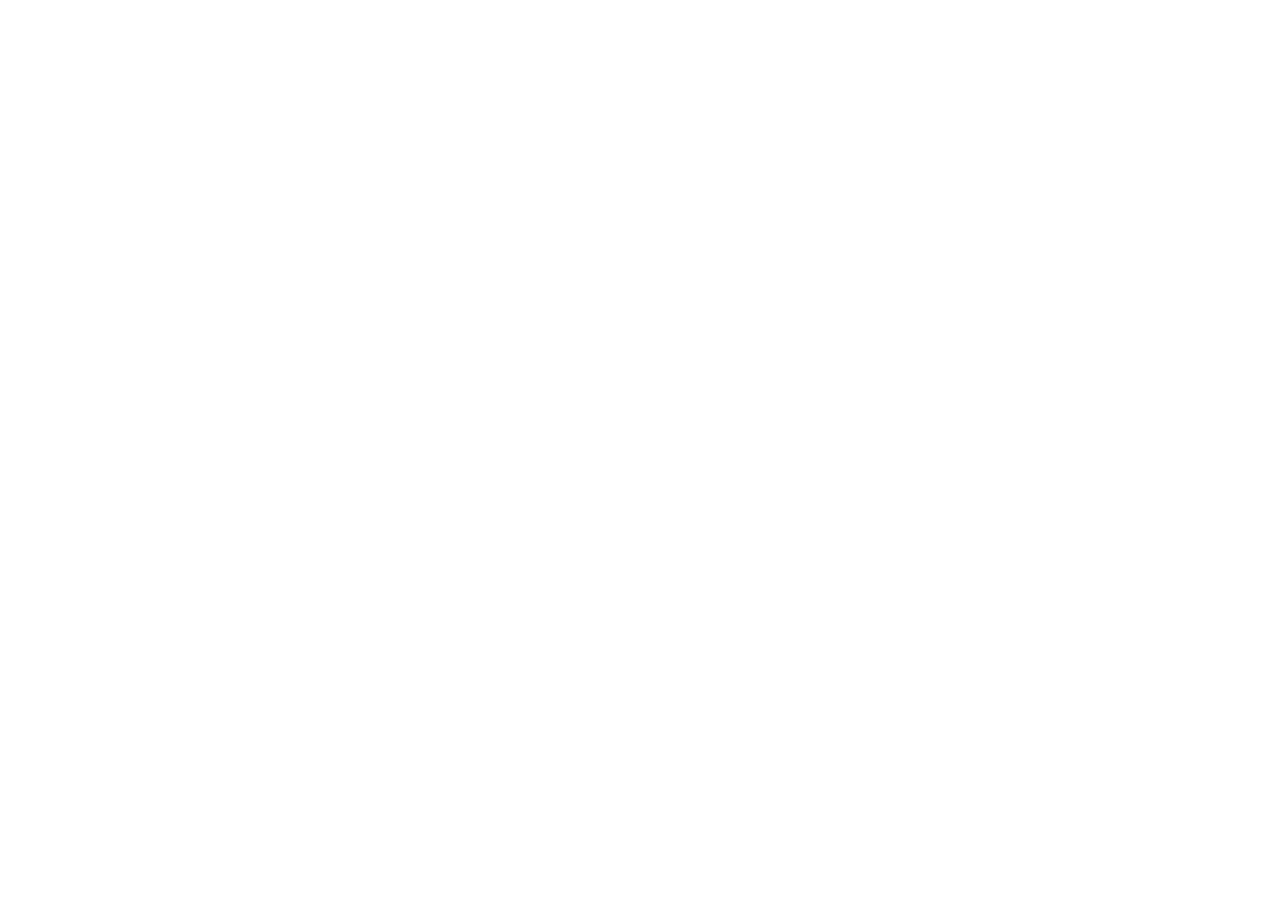
==== componentes/login/login.html @ 2a8022bd "se completa la configuracion general" ====
<!DOCTYPE html>
<html lang="en">
<head>
    <meta charset="UTF-8">
    <meta name="viewport" content="width=device-width, initial-scale=1.0">
    <title>login</title>
</head>
<body>
    
</body>
</html>
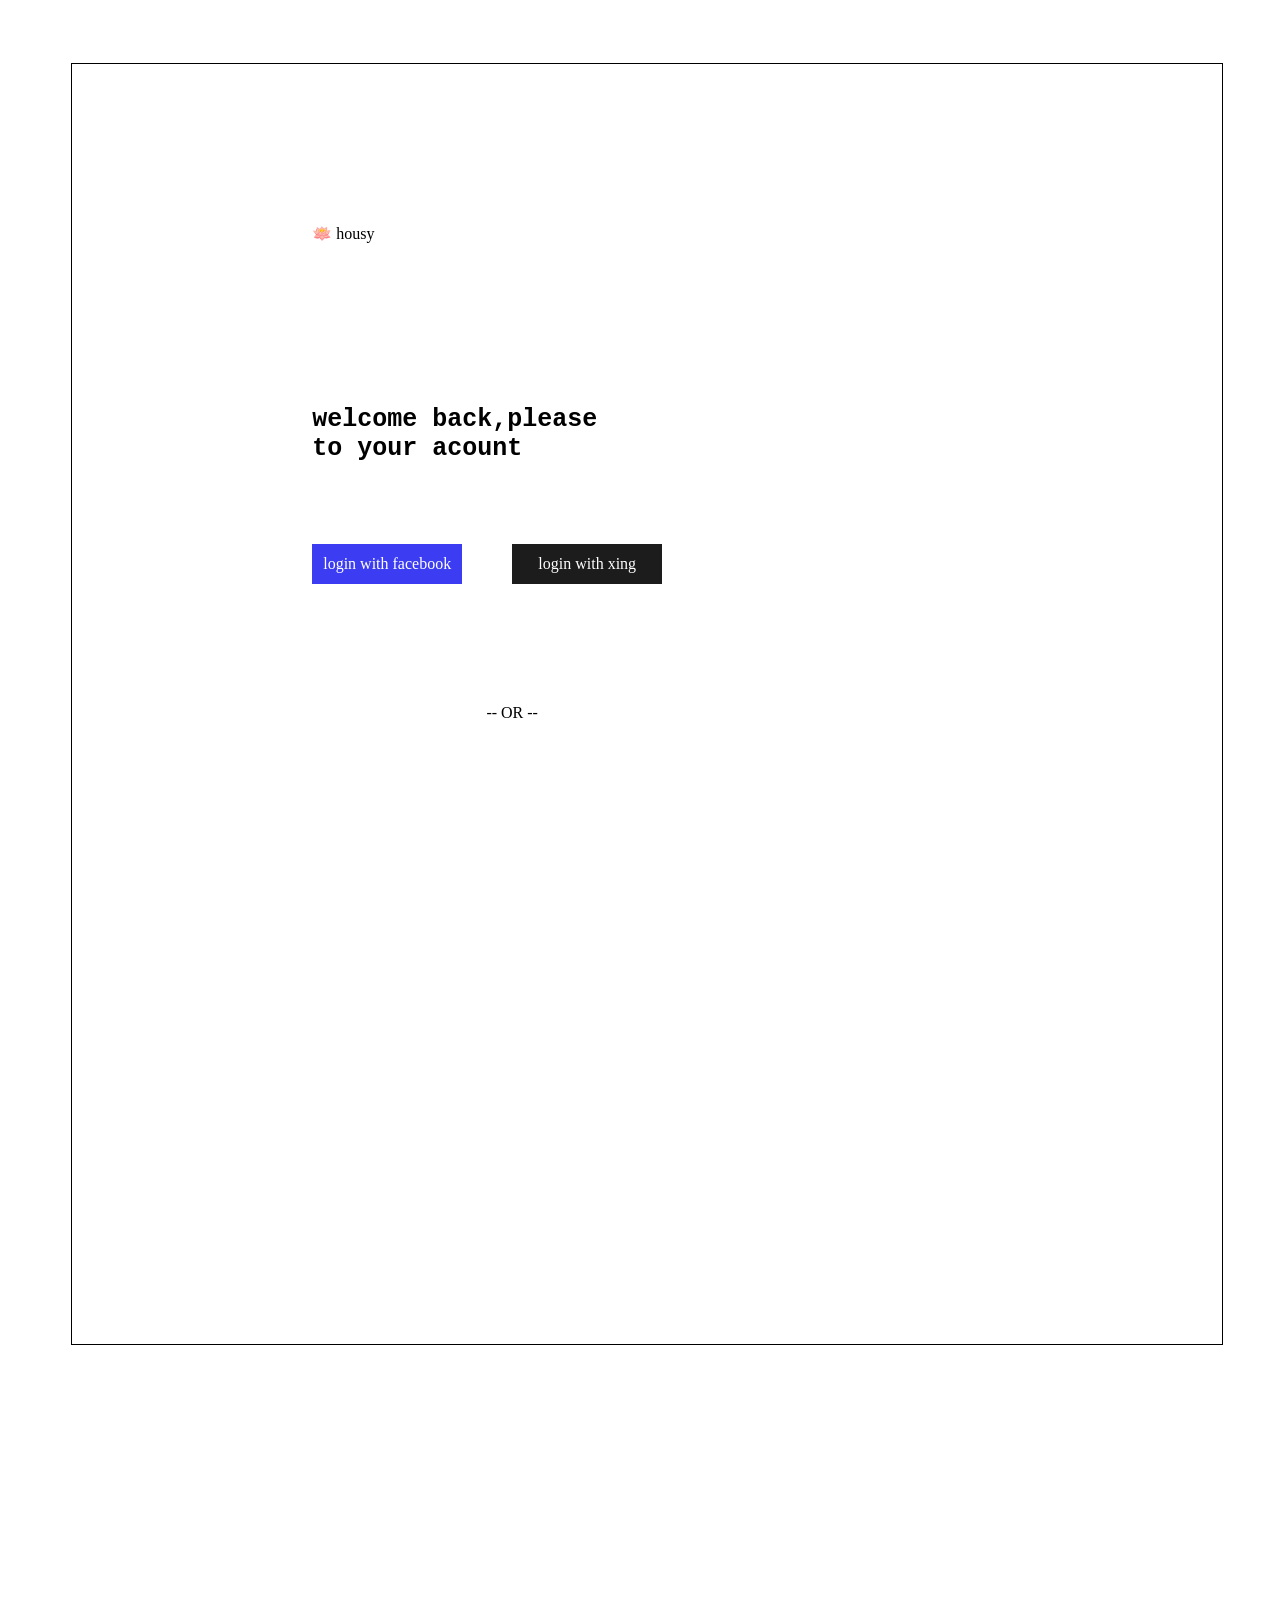
==== commit 6cf85274: "actualizacion general se agregan mas carpetas" ====
--- a/componentes/login/login.html
+++ b/componentes/login/login.html
@@ -4,8 +4,24 @@
     <meta charset="UTF-8">
     <meta name="viewport" content="width=device-width, initial-scale=1.0">
     <title>login</title>
+    <link rel="stylesheet" href="login.css">
+    <link rel="stylesheet" href="../../css/config.css">
 </head>
 <body>
-    
+    <section class="box-login">
+            <div class="formulario">
+        <div class="logo">🪷 housy</div>
+        <h2>welcome back,please <br> to your acount</h2>
+        <div class="btn-facebook">
+            login with facebook
+        </div>
+        <div class="btn-xing">
+            login with xing
+        </div>
+        <span>-- OR --</span>
+    </div>
+    <div class="banner"></div>
+    </section>
+
 </body>
 </html>
--- a/componentes/login/login.css
+++ b/componentes/login/login.css
@@ -0,0 +1,52 @@
+.box-login {
+    width: 100%;
+    max-width: 1150px;
+    height: 80rem;
+    margin: auto;
+    margin: 5%;
+    border: 1px solid black;
+
+    display: grid;
+    grid-template-columns: 55rem auto;
+}
+
+.box-login .formulario {
+    height: 100%;
+    padding: 10rem 15rem;
+
+    display: grid;
+    grid-template-columns: repeat(8,1fr);
+    grid-template-rows: repeat(8,1fr);
+}
+.box-login .logo{
+grid-column: 1/9;
+
+}
+.box-login h2{
+    grid-column: 1/9;
+    font-family: 'Courier New', Courier, monospace;
+    font-size: 25px;
+
+}
+.box-login .btn-facebook{
+    grid-column: 1/4;
+    background-color: rgba(30, 30, 242, 0.863);
+    display: flex;
+    align-items: center;
+       justify-content: center;
+       height: 40px;
+       color: white;
+}   
+.box-login .btn-xing{
+    grid-column: 5/8;
+    background-color: rgba(10, 9, 9, 0.922);
+     display: flex;
+     align-items: center;
+     justify-content: center;
+     height: 40px;
+     color: white;
+}
+.box-login span{
+    grid-column: 1/9;
+    text-align: center;
+}
--- a/css/config.css
+++ b/css/config.css
@@ -0,0 +1,5 @@
+.contenedor{
+    display: grid;
+    grid-template-columns: repeat(4,1fr);
+    grid-template-rows: repeat(6,1fr);
+}
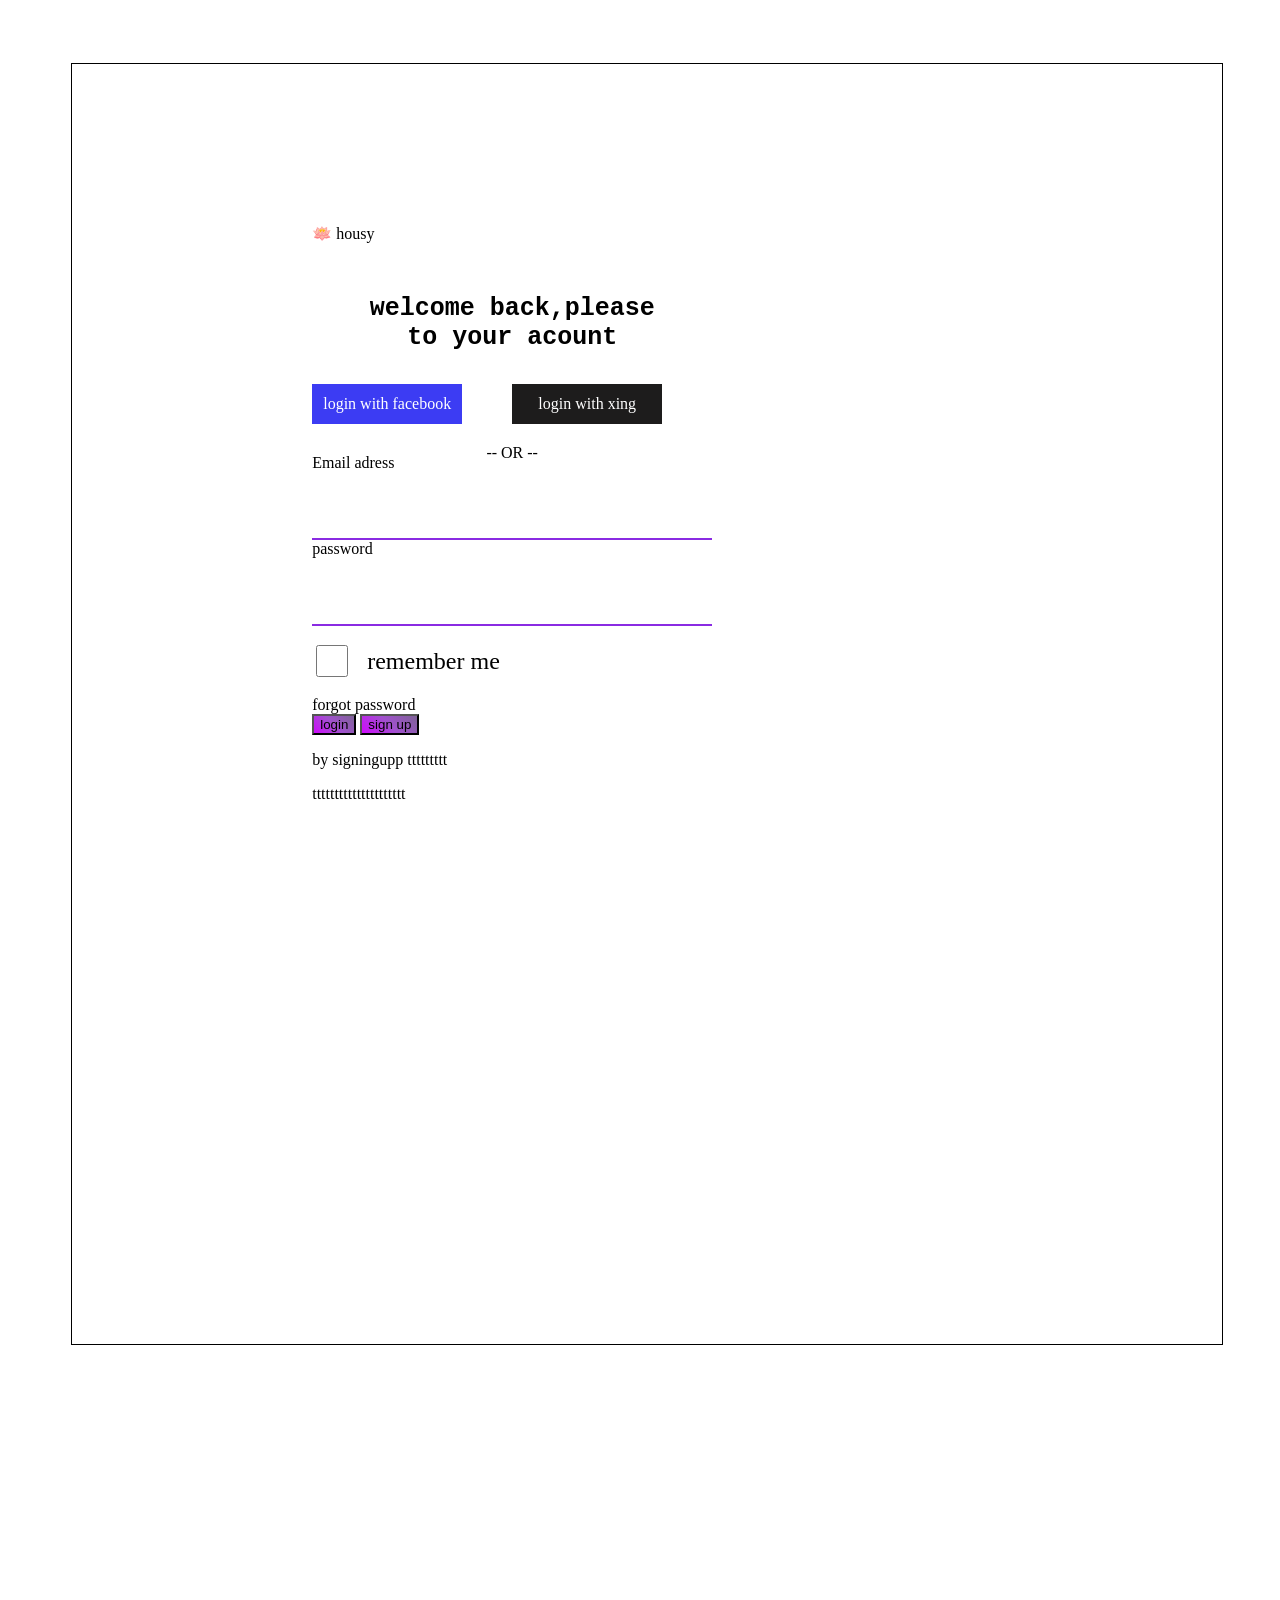
==== commit c53ee47e: "diseño login fase 1" ====
--- a/componentes/login/login.html
+++ b/componentes/login/login.html
@@ -10,6 +10,7 @@
 <body>
     <section class="box-login">
             <div class="formulario">
+            
         <div class="logo">🪷 housy</div>
         <h2>welcome back,please <br> to your acount</h2>
         <div class="btn-facebook">
@@ -19,8 +20,36 @@
             login with xing
         </div>
         <span>-- OR --</span>
+        <form action="" id="login">
+            <label for="">
+                Email adress
+                <input type="text">
+            </label>
+            <label for="">
+                password
+                <input type="text">
+            </label>
+            <div class="opciones">
+                <label for="">
+                    <input type="checkbox">
+                    remember me
+                </label>
+                <span>forgot password</span>
+              </div>
+        <div class="botones">
+            <button>login</button>
+            <button>sign up</button>
+            
+        </div>
+        <div>
+            <p>by signingupp ttttttttt</p>
+            <p>ttttttttttttttttttttt</p>
+        </div>
+        </form>
+   
     </div>
     <div class="banner"></div>
+   
     </section>
 
 </body>
--- a/componentes/login/login.css
+++ b/componentes/login/login.css
@@ -13,20 +13,24 @@
 .box-login .formulario {
     height: 100%;
     padding: 10rem 15rem;
-
+    
     display: grid;
     grid-template-columns: repeat(8,1fr);
-    grid-template-rows: repeat(8,1fr);
+    grid-template-rows: 10rem  1fr 1fr;
 }
 .box-login .logo{
 grid-column: 1/9;
+grid-row: 1/4;
 
 }
 .box-login h2{
     grid-column: 1/9;
     font-family: 'Courier New', Courier, monospace;
     font-size: 25px;
-
+    grid-row: 1/2;
+    margin-top: 10px;
+    text-align: center;
+    margin-top: 70px;
 }
 .box-login .btn-facebook{
     grid-column: 1/4;
@@ -36,8 +40,11 @@
        justify-content: center;
        height: 40px;
        color: white;
+       grid-row: 2/3;
+
 }   
 .box-login .btn-xing{
+    grid-row: 2/3;
     grid-column: 5/8;
     background-color: rgba(10, 9, 9, 0.922);
      display: flex;
@@ -47,6 +54,40 @@
      color: white;
 }
 .box-login span{
+    grid-row: 2/3;
     grid-column: 1/9;
     text-align: center;
+    margin-top: 60px;
 }
+#login{
+    margin-top: 70px;
+    grid-column: 1/9;
+   grid-row: 2/3;
+}
+#login label {
+    display: block;
+    display: flex;
+    flex-direction: column;
+}
+#login input{
+    height: 4rem;
+    border: none;
+    outline: none;
+    border-bottom: 2px solid blueviolet;
+    color: black;
+    font-size: 2rem;
+    font-weight: 600;
+}
+#login .opciones label{
+    font-size: 1.5rem;
+    display: flex;
+    flex-direction: row;
+    align-items: center;
+    gap: 1rem;
+}
+#login .opciones label input{
+    width: 2rem;
+} 
+.botones   button{
+    background: -webkit-linear-gradient(225deg, #7e6397,#a151ce,#cf09fd);background: linear-gradient(225deg, #7e6397,#a151ce,#cf09fd);
+}
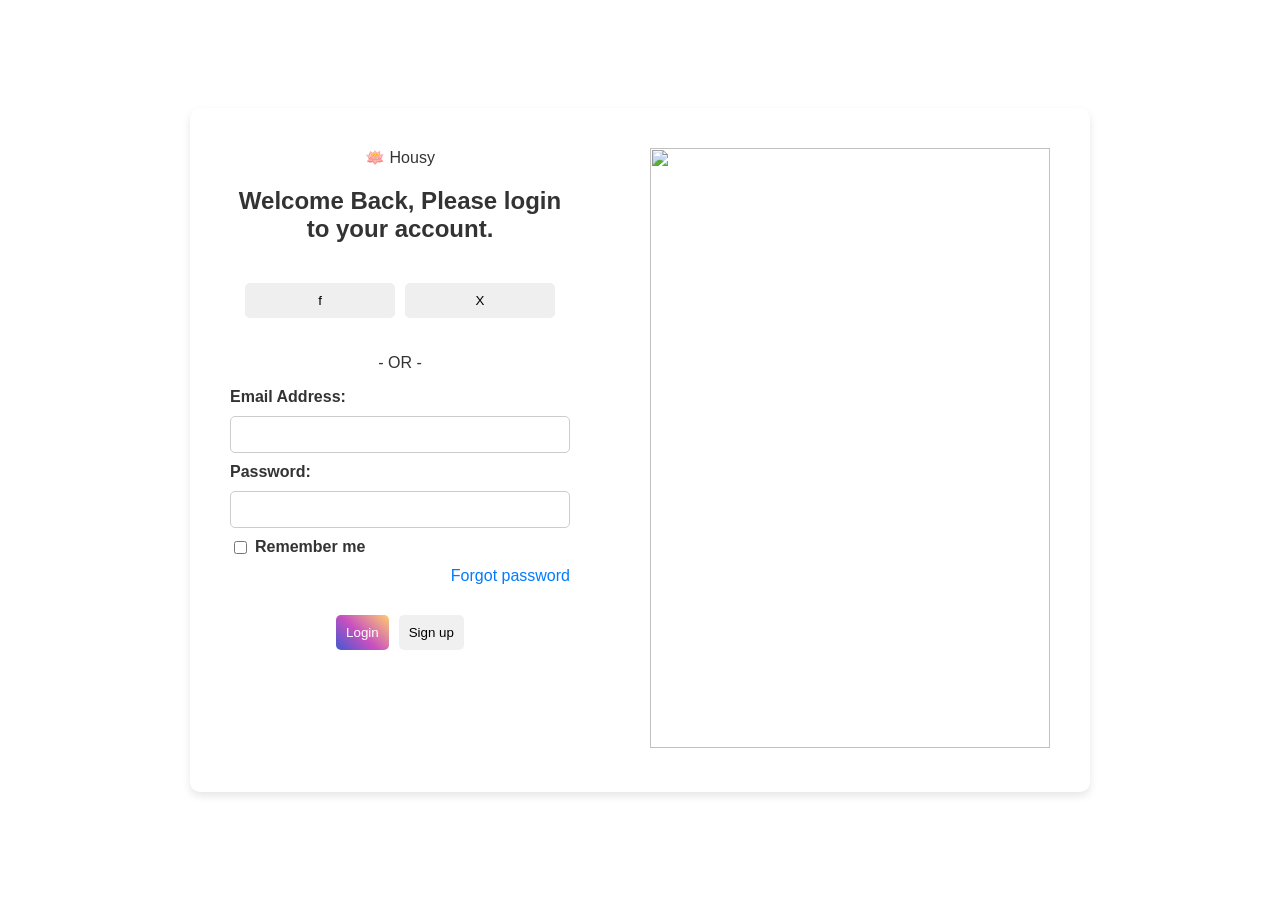
==== commit c3e896a6: "diseño login   observaciones   mejorar el diseño a futuro   la altura deel banner es de tipo estatic" ====
--- a/componentes/login/login.html
+++ b/componentes/login/login.html
@@ -8,49 +8,35 @@
     <link rel="stylesheet" href="../../css/config.css">
 </head>
 <body>
-    <section class="box-login">
-            <div class="formulario">
-            
-        <div class="logo">🪷 housy</div>
-        <h2>welcome back,please <br> to your acount</h2>
-        <div class="btn-facebook">
-            login with facebook
+    <div class="Contenedorlogin">
+        <div class="js2">
+            <div class="logo">🪷 Housy</div>
+            <h2>Welcome Back, Please login to your account.</h2>
+            <div class="social-login">
+                <button class="social-boton facebook">f</button>
+                <button class="social-boton X">X</button>
+            </div>
+            <p>- OR -</p>
+            <form action="#">
+                <label for="email">Email Address:</label>
+                <input type="email" id="email" name="email" value="" required>
+                <label for="password">Password:</label>
+                <input type="password" id="password" name="password" required>
+                <div class="js4">
+                    <input type="checkbox" id="remember-me" name="remember-me">
+                    <label for="remember-me">Remember me</label>
+                </div>
+                <a href="#" class="js5">Forgot password</a>
+                <div class="button-container">
+                    <button type="submit" class="js6">Login</button>
+                    <button type="button" class="js7">Sign up</button>
+                </div>
+            </form>
         </div>
-        <div class="btn-xing">
-            login with xing
+        <div class="j1">
+            <img src="https://encrypted-tbn0.gstatic.com/images?q=tbn:ANd9GcToup6RDkCsm_lpzil7-pvdo6rr4xBZ9Iqb6w&s" alt="">
         </div>
-        <span>-- OR --</span>
-        <form action="" id="login">
-            <label for="">
-                Email adress
-                <input type="text">
-            </label>
-            <label for="">
-                password
-                <input type="text">
-            </label>
-            <div class="opciones">
-                <label for="">
-                    <input type="checkbox">
-                    remember me
-                </label>
-                <span>forgot password</span>
-              </div>
-        <div class="botones">
-            <button>login</button>
-            <button>sign up</button>
-            
-        </div>
-        <div>
-            <p>by signingupp ttttttttt</p>
-            <p>ttttttttttttttttttttt</p>
-        </div>
-        </form>
-   
     </div>
-    <div class="banner"></div>
-   
-    </section>
 
 </body>
 </html>
--- a/componentes/login/login.css
+++ b/componentes/login/login.css
@@ -1,93 +1,116 @@
-.box-login {
-    width: 100%;
-    max-width: 1150px;
-    height: 80rem;
-    margin: auto;
-    margin: 5%;
-    border: 1px solid black;
-
-    display: grid;
-    grid-template-columns: 55rem auto;
+body {
+    font-family: Arial, sans-serif;
+    display: flex;
+    justify-content: center;
+    align-items: center;
+    height: 100vh;
+    margin: 0;
+    color: #333;
 }
 
-.box-login .formulario {
-    height: 100%;
-    padding: 10rem 15rem;
-    
-    display: grid;
-    grid-template-columns: repeat(8,1fr);
-    grid-template-rows: 10rem  1fr 1fr;
+.Contenedorlogin {
+    display: flex;
+    background: #fff;
+    box-shadow: 0 4px 8px rgba(0, 0, 0, 0.1);
+    border-radius: 10px;
+    overflow: hidden;
+    width: 80%;
+    max-width: 900px;
 }
-.box-login .logo{
-grid-column: 1/9;
-grid-row: 1/4;
 
+.js2, .j1 {
+    padding: 40px;
 }
-.box-login h2{
-    grid-column: 1/9;
-    font-family: 'Courier New', Courier, monospace;
-    font-size: 25px;
-    grid-row: 1/2;
-    margin-top: 10px;
+
+.js2 {
+    flex: 1;
+    display: flex;
+    flex-direction: column;
+    align-items: center;
+}
+
+h2 {
     text-align: center;
-    margin-top: 70px;
 }
-.box-login .btn-facebook{
-    grid-column: 1/4;
-    background-color: rgba(30, 30, 242, 0.863);
+
+.social-login {
+    display: flex;
+    gap: 10px;
+    margin: 20px 0;
+}
+
+.social-boton {
+    padding: 10px;
+    border: none;
+    border-radius: 5px;
+    color: #000000;
+    cursor: pointer;
+    width: 150px;
+}
+
+.facebooK{
+    background-color: #3b5998;
+}
+
+.x{
+    background-color: #000000;
+}
+
+form {
+    width: 100%;
+    display: flex;
+    flex-direction: column;
+    gap: 10px;
+}
+
+label {
+    font-weight: bold;
+}
+
+input[type="email"], input[type="password"] {
+    padding: 10px;
+    border: 1px solid #ccc;
+    border-radius: 5px;
+}
+
+.js4 {
     display: flex;
     align-items: center;
-       justify-content: center;
-       height: 40px;
-       color: white;
-       grid-row: 2/3;
+    gap: 5px;
+}
 
-}   
-.box-login .btn-xing{
-    grid-row: 2/3;
-    grid-column: 5/8;
-    background-color: rgba(10, 9, 9, 0.922);
-     display: flex;
-     align-items: center;
-     justify-content: center;
-     height: 40px;
-     color: white;
+.js5 {
+    align-self: flex-end;
+    text-decoration: none;
+    color: #007BFF;
 }
-.box-login span{
-    grid-row: 2/3;
-    grid-column: 1/9;
-    text-align: center;
-    margin-top: 60px;
+
+.button-container {
+    display: flex;
+    gap: 10px;
+    margin-top: 20px;
+    justify-content: center;
 }
-#login{
-    margin-top: 70px;
-    grid-column: 1/9;
-   grid-row: 2/3;
+
+.js6 {
+    background-color: #4158D0;
+    background-image: linear-gradient(43deg, #4158D0 0%, #C850C0 46%, #FFCC70 100%);
+    color: #fff;
+    border: none;
+    padding: 10px;
+    border-radius: 5px;
+    cursor: pointer;
 }
-#login label {
-    display: block;
-    display: flex;
-    flex-direction: column;
+
+.js7 {
+    background-color: #f0f0f0;
+    border: none;
+    padding: 10px;
+    border-radius: 5px;
+    cursor: pointer;
 }
-#login input{
-    height: 4rem;
-    border: none;
-    outline: none;
-    border-bottom: 2px solid blueviolet;
-    color: black;
-    font-size: 2rem;
-    font-weight: 600;
-}
-#login .opciones label{
-    font-size: 1.5rem;
-    display: flex;
-    flex-direction: row;
-    align-items: center;
-    gap: 1rem;
-}
-#login .opciones label input{
-    width: 2rem;
-} 
-.botones   button{
-    background: -webkit-linear-gradient(225deg, #7e6397,#a151ce,#cf09fd);background: linear-gradient(225deg, #7e6397,#a151ce,#cf09fd);
+
+.j1 img  {
+    width: 400px;
+    height: 600px;
 }
